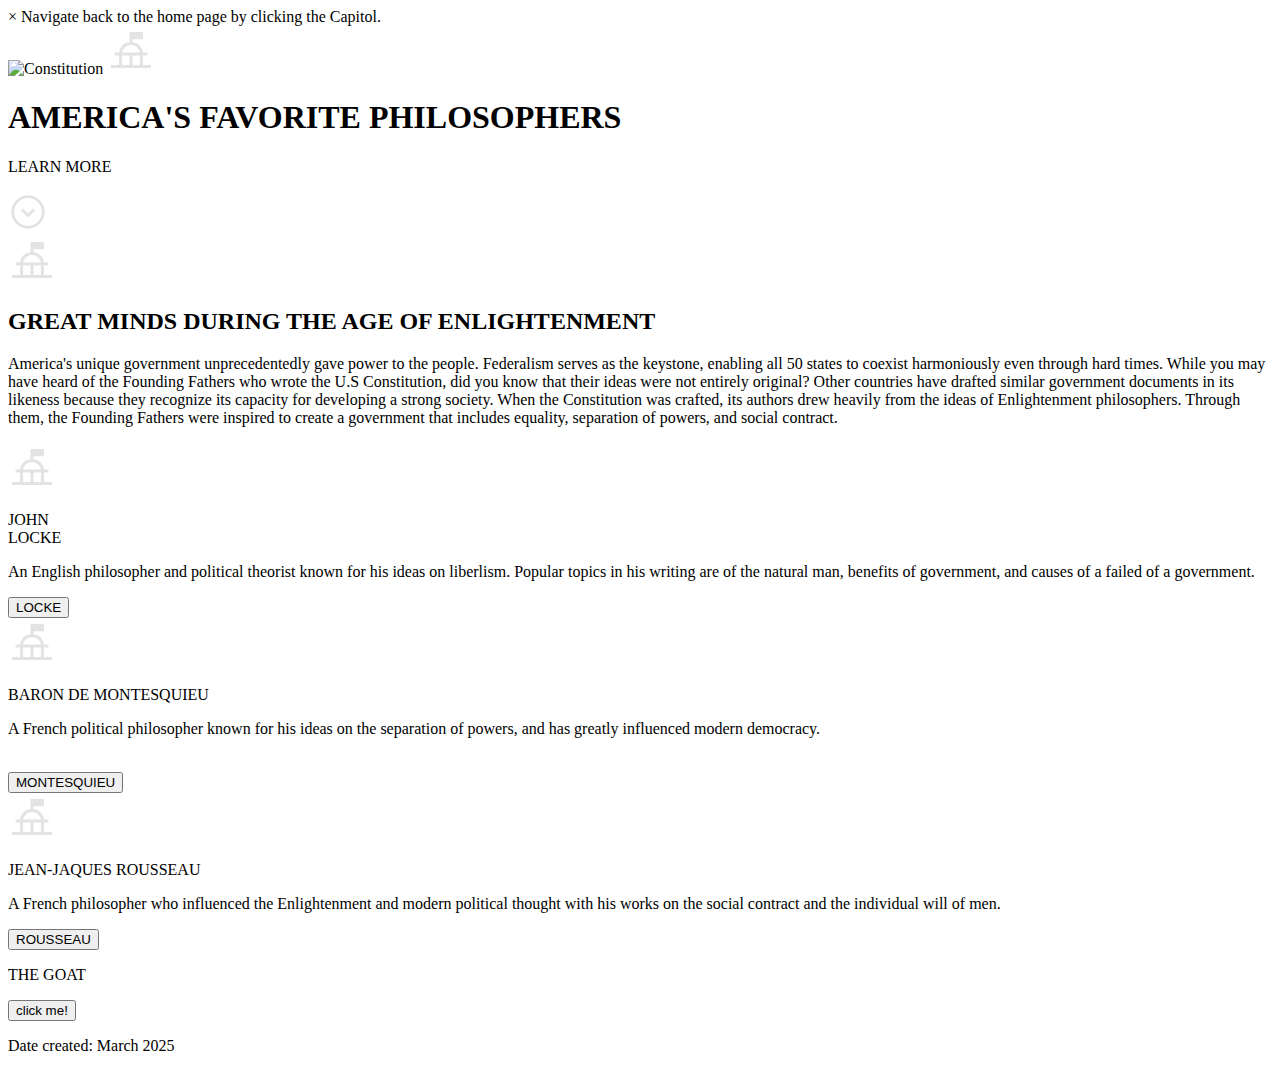
==== index.html @ 43fb9004 "montesquieu" ====
<!DOCTYPE html>
<html lang="en">

<head>
    <meta charset="UTF-8">
    <meta name="viewport" content="width=device-width, initial-scale=1.0">
    <title>Founding Principles Project</title>
    <link rel="stylesheet" href="/Founding-Principles-Project/css/style.css">

</head>

<body>
    <header class="header">
        <div class="alert">
            <span class="closebtn" onclick="this.parentElement.style.display='none';">&times;</span>
            Navigate back to the home page by clicking the Capitol.
        </div>
        <img src="/Founding-Principles-Project/images/Constitution.png" alt="Constitution">
        <a class="flag" href="/Founding-Principles-Project/index.html"><svg xmlns="http://www.w3.org/2000/svg"
                height="48px" viewBox="0 -960 960 960" width="48px" fill="#e3e3e3">
                <path
                    d="M80-120v-60h162v-192h-90v-60h91q5-84 61-139t146-65v-204h268v146H510v58q90 10 146 65t61 139h91v60h-90v192h162v60H80Zm222-60h148v-192H302v192Zm208 0h148v-192H510v192ZM305-432h350q-5-64-54-105t-121-41q-72 0-121 41t-54 105Zm175 0Z" />
            </svg></a>
        <h1>AMERICA'S FAVORITE PHILOSOPHERS</h1>
        <div class="arrow">
            <p class="white">LEARN MORE</p>
            <svg id='scroll-button' xmlns="http://www.w3.org/2000/svg" height="40px" viewBox="0 -960 960 960"
                width="40px" fill="#e3e3e3">
                <path
                    d="m480-347.33 175.33-175.34-47.66-46.66L480-441.67 352.33-569.33l-47.66 46.66L480-347.33ZM480-80q-82.33 0-155.33-31.5-73-31.5-127.34-85.83Q143-251.67 111.5-324.67T80-480q0-83 31.5-156t85.83-127q54.34-54 127.34-85.5T480-880q83 0 156 31.5T763-763q54 54 85.5 127T880-480q0 82.33-31.5 155.33-31.5 73-85.5 127.34Q709-143 636-111.5T480-80Zm0-66.67q139.33 0 236.33-97.33t97-236q0-139.33-97-236.33t-236.33-97q-138.67 0-236 97-97.33 97-97.33 236.33 0 138.67 97.33 236 97.33 97.33 236 97.33ZM480-480Z" />
            </svg>
        </div>
    </header>
    <div id="target-heading" class="main">
        <div class="top">
            <svg xmlns="http://www.w3.org/2000/svg" height="48px" viewBox="0 -960 960 960" width="48px" fill="#e3e3e3">
                <path
                    d="M80-120v-60h162v-192h-90v-60h91q5-84 61-139t146-65v-204h268v146H510v58q90 10 146 65t61 139h91v60h-90v192h162v60H80Zm222-60h148v-192H302v192Zm208 0h148v-192H510v192ZM305-432h350q-5-64-54-105t-121-41q-72 0-121 41t-54 105Zm175 0Z" />
            </svg>
            <h2>GREAT MINDS DURING THE AGE OF ENLIGHTENMENT</h2>
            <p class="white">
                America's unique government unprecedentedly gave power to the people.
                Federalism serves as the keystone, enabling all 50 states to coexist harmoniously even through hard
                times.
                While you may have heard of the Founding Fathers who wrote the U.S Constitution, did you know that their
                ideas were not entirely original?
                Other countries have drafted similar government documents in its likeness because they recognize its
                capacity for developing a strong society.
                When the Constitution was crafted, its authors drew heavily from the ideas of Enlightenment
                philosophers.
                Through them, the Founding Fathers were inspired to create a government that includes equality,
                separation of powers, and social contract.
                <!--Add one main point from each philosopher, then hit those points on their page-->
            </p>
        </div>
        <div class="boxes">
            <!--Change the description boxes to all be the same length, and pertianing more to the reading-->
            <div class="phil-intro">
                <svg xmlns="http://www.w3.org/2000/svg" height="48px" viewBox="0 -960 960 960" width="48px"
                    fill="#e3e3e3">
                    <path
                        d="M80-120v-60h162v-192h-90v-60h91q5-84 61-139t146-65v-204h268v146H510v58q90 10 146 65t61 139h91v60h-90v192h162v60H80Zm222-60h148v-192H302v192Zm208 0h148v-192H510v192ZM305-432h350q-5-64-54-105t-121-41q-72 0-121 41t-54 105Zm175 0Z" />
                </svg>
                <p class="name white">JOHN<br>LOCKE</p>
                <p class="white">An English philosopher and political theorist known for his ideas on liberlism. Popular
                    topics in his writing are of the natural man, benefits of government, and causes of a failed of a
                    government.
                </p>
                <a href="/Founding-Principles-Project/pages/locke.html"><button>LOCKE</button></a>
            </div>
            <div class="phil-intro">
                <svg xmlns="http://www.w3.org/2000/svg" height="48px" viewBox="0 -960 960 960" width="48px"
                    fill="#e3e3e3">
                    <path
                        d="M80-120v-60h162v-192h-90v-60h91q5-84 61-139t146-65v-204h268v146H510v58q90 10 146 65t61 139h91v60h-90v192h162v60H80Zm222-60h148v-192H302v192Zm208 0h148v-192H510v192ZM305-432h350q-5-64-54-105t-121-41q-72 0-121 41t-54 105Zm175 0Z" />
                </svg>
                <p class="name white">BARON DE MONTESQUIEU</p>
                <p class="white">A French political philosopher known for his ideas on the separation of powers, and
                    has greatly influenced modern democracy.<br><br></p>
                <a href="/Founding-Principles-Project/pages/montesquieu.html"><button>MONTESQUIEU</button></a>
            </div>
            <div class="phil-intro">
                <svg xmlns="http://www.w3.org/2000/svg" height="48px" viewBox="0 -960 960 960" width="48px"
                    fill="#e3e3e3">
                    <path
                        d="M80-120v-60h162v-192h-90v-60h91q5-84 61-139t146-65v-204h268v146H510v58q90 10 146 65t61 139h91v60h-90v192h162v60H80Zm222-60h148v-192H302v192Zm208 0h148v-192H510v192ZM305-432h350q-5-64-54-105t-121-41q-72 0-121 41t-54 105Zm175 0Z" />
                </svg>
                <p class="name white">JEAN-JAQUES ROUSSEAU</p>
                <p class="white">A French philosopher who influenced the Enlightenment and modern political thought with
                    his works on the social contract and the individual will of men.
                </p>
                <a href="/Founding-Principles-Project/pages/rousseau.html"><button>ROUSSEAU</button></a>
            </div>
        </div>
    </div>
    <div class="goat-parent">
        <div class="goat">
            <p class="name white">THE GOAT</p>
            <a href="/Founding-Principles-Project/pages/goat.html"><button>click me!</button></a>
        </div>
    </div>
    <footer>
        <p class="white">Date created: March 2025</p>
    </footer>
    <script src="/Founding-Principles-Project/script.js"></script>
</body>

</html>
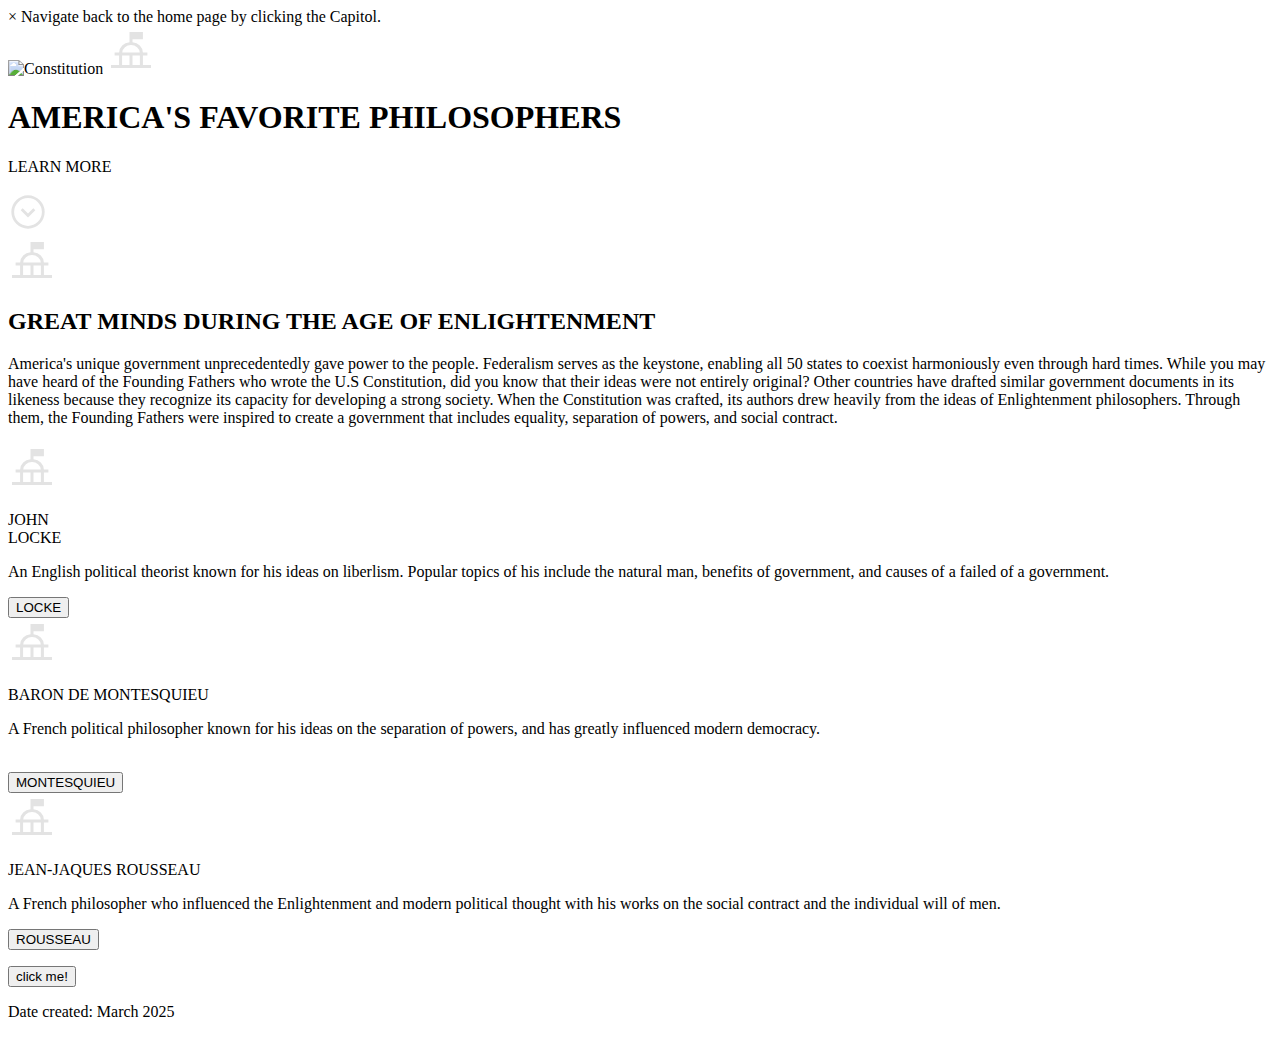
==== commit f9ed0848: "edits" ====
--- a/index.html
+++ b/index.html
@@ -62,8 +62,8 @@
                         d="M80-120v-60h162v-192h-90v-60h91q5-84 61-139t146-65v-204h268v146H510v58q90 10 146 65t61 139h91v60h-90v192h162v60H80Zm222-60h148v-192H302v192Zm208 0h148v-192H510v192ZM305-432h350q-5-64-54-105t-121-41q-72 0-121 41t-54 105Zm175 0Z" />
                 </svg>
                 <p class="name white">JOHN<br>LOCKE</p>
-                <p class="white">An English philosopher and political theorist known for his ideas on liberlism. Popular
-                    topics in his writing are of the natural man, benefits of government, and causes of a failed of a
+                <p class="white">An English political theorist known for his ideas on liberlism. Popular topics of his
+                    include the natural man, benefits of government, and causes of a failed of a
                     government.
                 </p>
                 <a href="/Founding-Principles-Project/pages/locke.html"><button>LOCKE</button></a>
@@ -95,7 +95,7 @@
     </div>
     <div class="goat-parent">
         <div class="goat">
-            <p class="name white">THE GOAT</p>
+            <p class="name white"></p>
             <a href="/Founding-Principles-Project/pages/goat.html"><button>click me!</button></a>
         </div>
     </div>
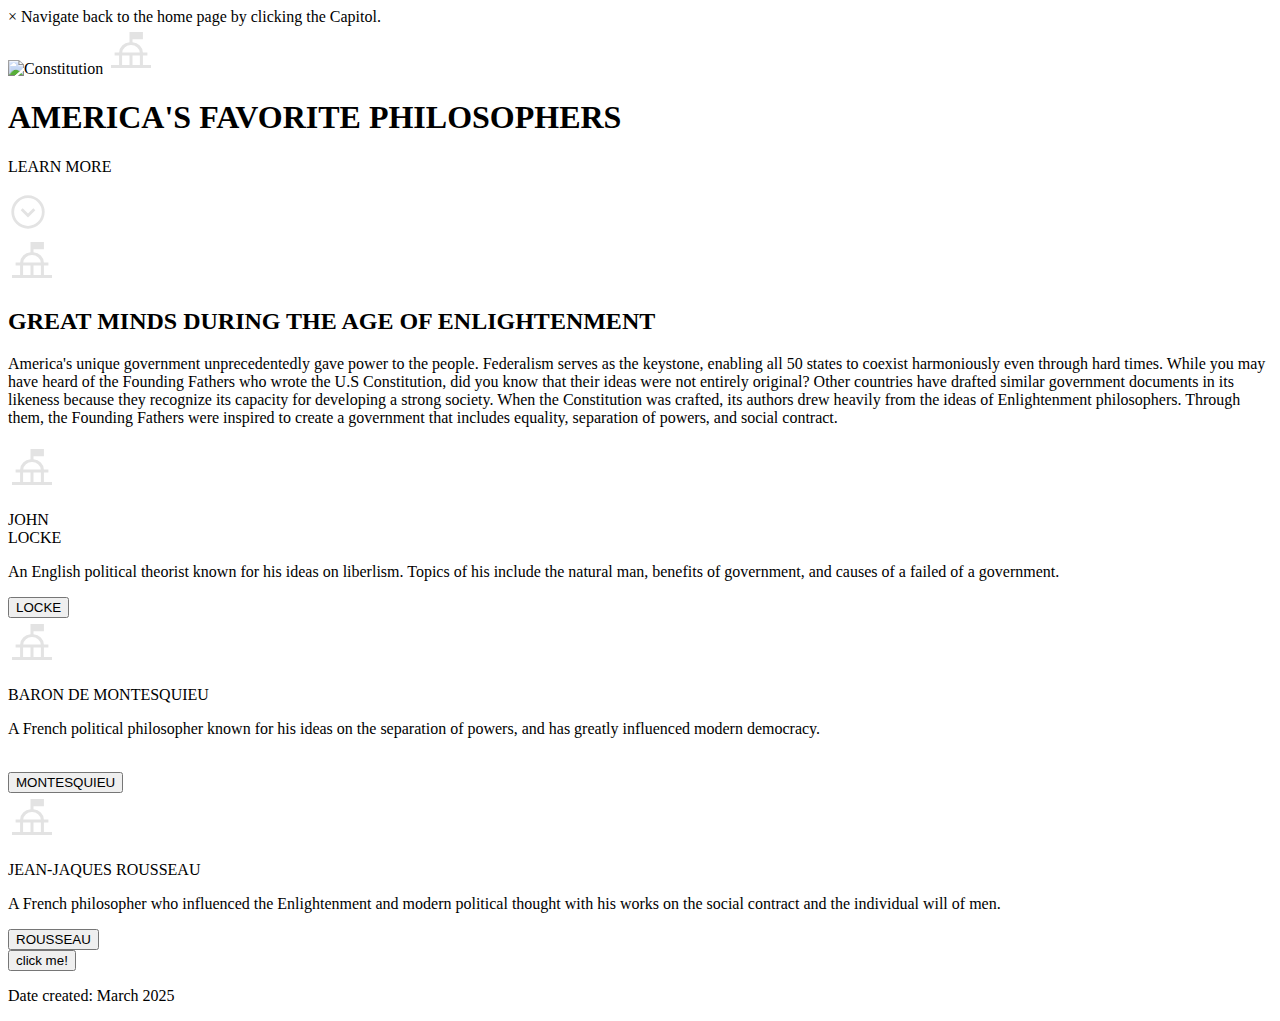
==== commit 3f76c495: "more edits" ====
--- a/index.html
+++ b/index.html
@@ -62,7 +62,7 @@
                         d="M80-120v-60h162v-192h-90v-60h91q5-84 61-139t146-65v-204h268v146H510v58q90 10 146 65t61 139h91v60h-90v192h162v60H80Zm222-60h148v-192H302v192Zm208 0h148v-192H510v192ZM305-432h350q-5-64-54-105t-121-41q-72 0-121 41t-54 105Zm175 0Z" />
                 </svg>
                 <p class="name white">JOHN<br>LOCKE</p>
-                <p class="white">An English political theorist known for his ideas on liberlism. Popular topics of his
+                <p class="white">An English political theorist known for his ideas on liberlism. Topics of his
                     include the natural man, benefits of government, and causes of a failed of a
                     government.
                 </p>
@@ -95,7 +95,6 @@
     </div>
     <div class="goat-parent">
         <div class="goat">
-            <p class="name white"></p>
             <a href="/Founding-Principles-Project/pages/goat.html"><button>click me!</button></a>
         </div>
     </div>
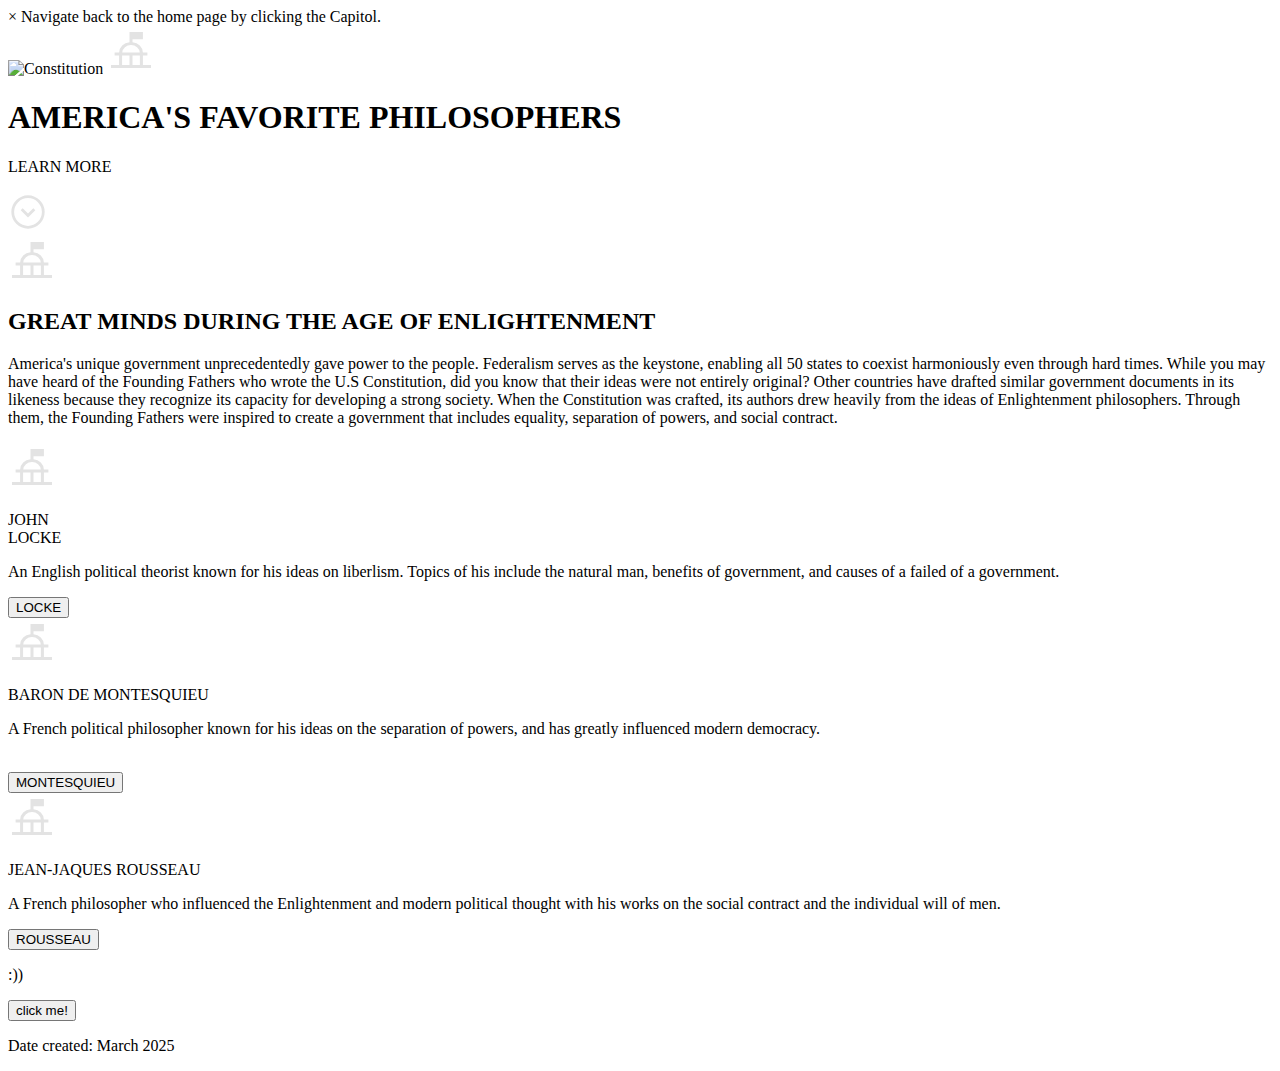
==== commit 0933ba2b: "hopefully good animation" ====
--- a/index.html
+++ b/index.html
@@ -94,6 +94,7 @@
         </div>
     </div>
     <div class="goat-parent">
+        <p class="name white">:))</p>
         <div class="goat">
             <a href="/Founding-Principles-Project/pages/goat.html"><button>click me!</button></a>
         </div>
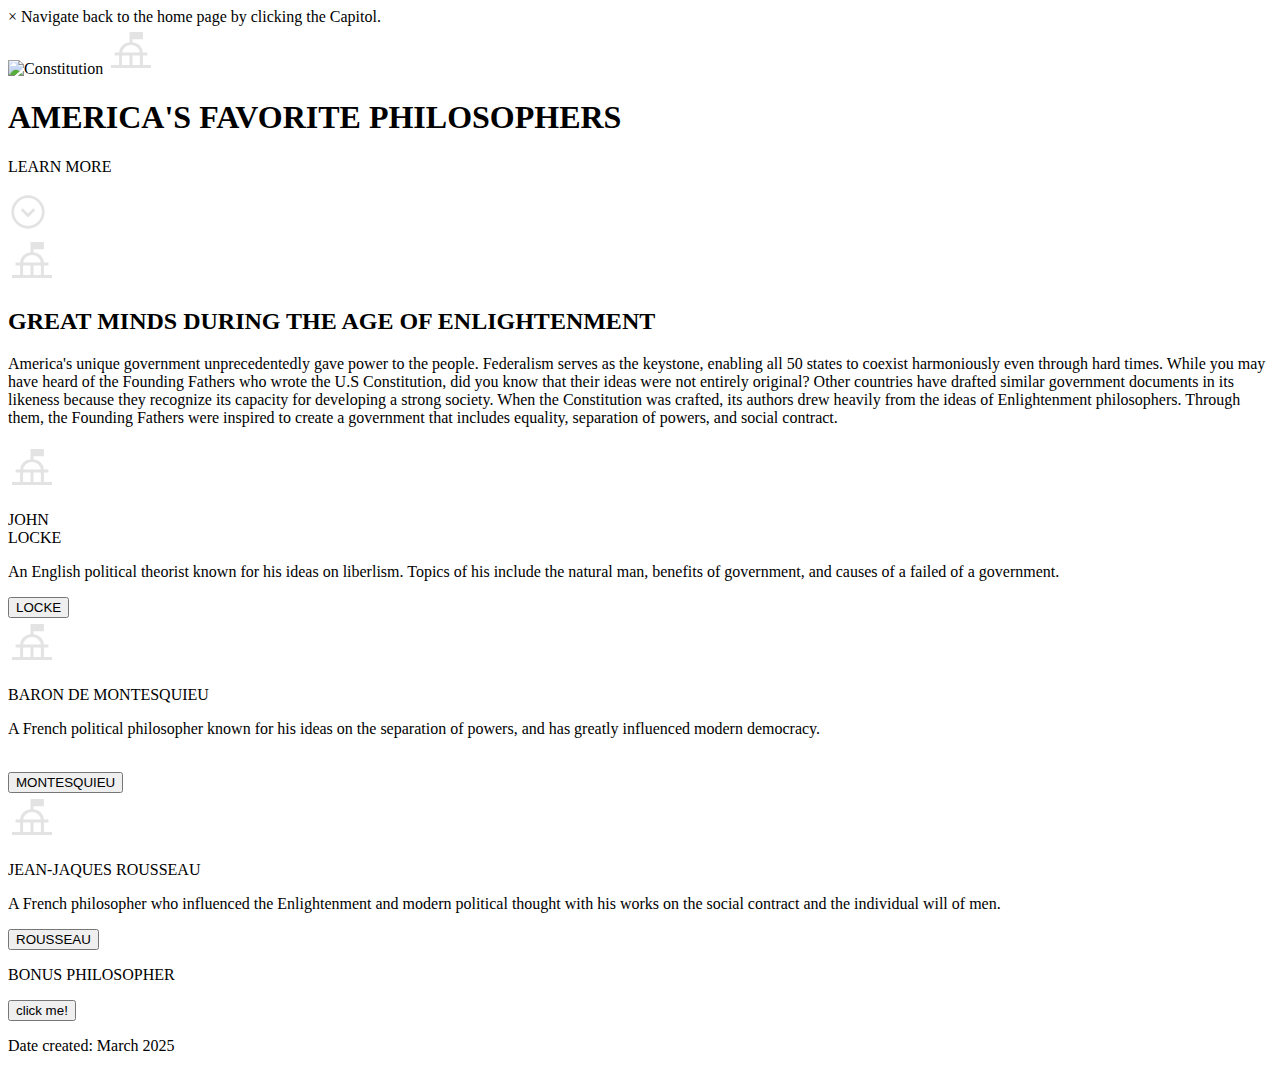
==== commit ad7c99c9: "left right ani" ====
--- a/index.html
+++ b/index.html
@@ -94,7 +94,7 @@
         </div>
     </div>
     <div class="goat-parent">
-        <p class="name white">:))</p>
+        <p class="name white">BONUS PHILOSOPHER</p>
         <div class="goat">
             <a href="/Founding-Principles-Project/pages/goat.html"><button>click me!</button></a>
         </div>
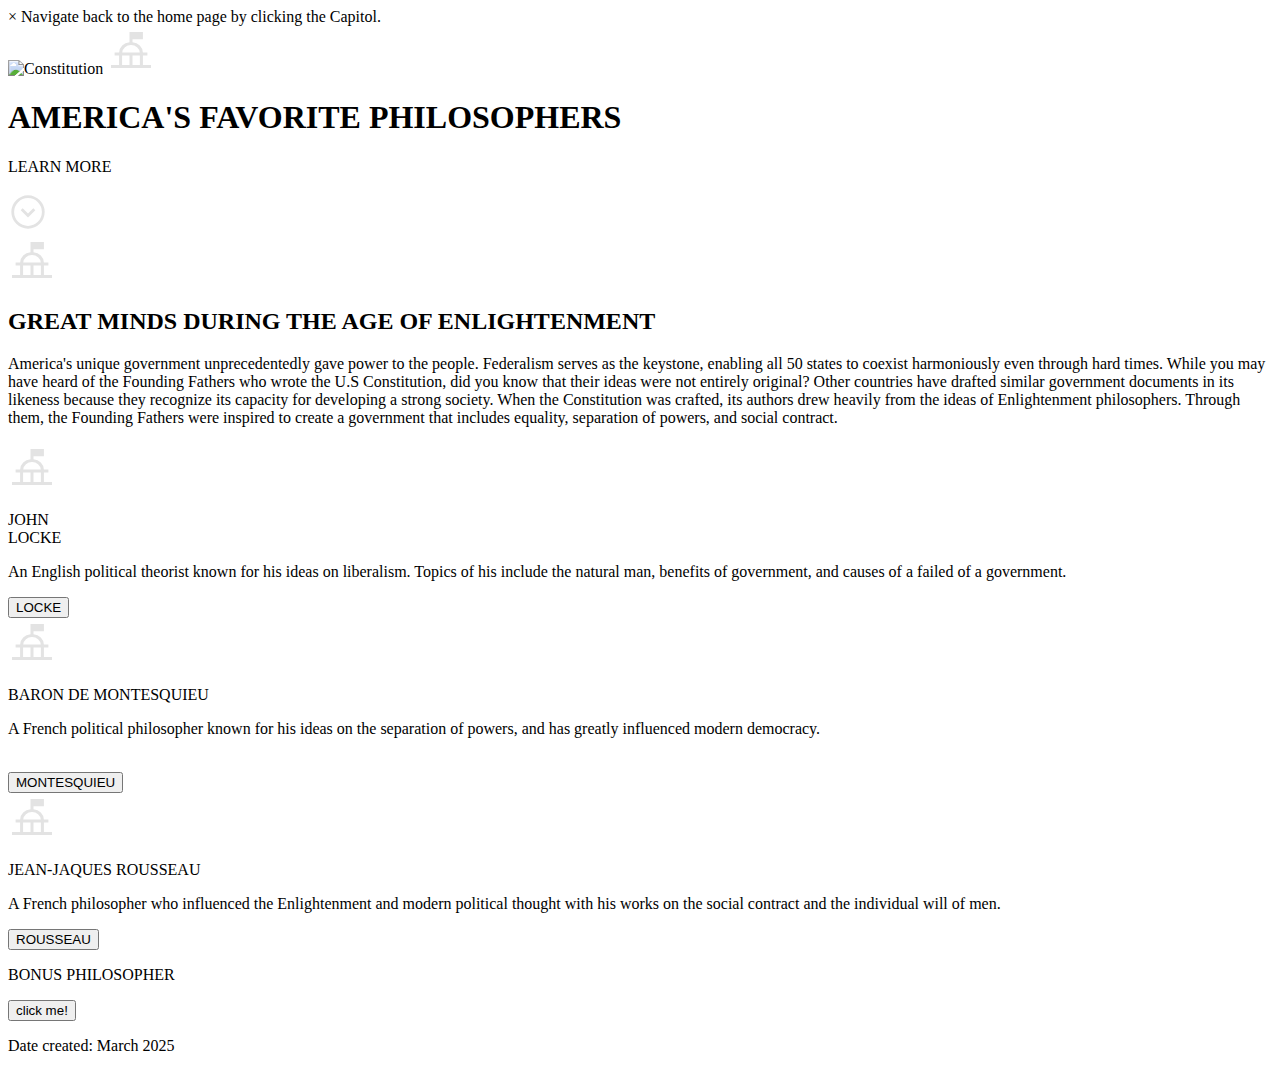
==== commit b1848053: "pointer and grammer erros" ====
--- a/index.html
+++ b/index.html
@@ -24,7 +24,7 @@
         <h1>AMERICA'S FAVORITE PHILOSOPHERS</h1>
         <div class="arrow">
             <p class="white">LEARN MORE</p>
-            <svg id='scroll-button' xmlns="http://www.w3.org/2000/svg" height="40px" viewBox="0 -960 960 960"
+            <svg class="pointer " id='scroll-button' xmlns="http://www.w3.org/2000/svg" height="40px" viewBox="0 -960 960 960"
                 width="40px" fill="#e3e3e3">
                 <path
                     d="m480-347.33 175.33-175.34-47.66-46.66L480-441.67 352.33-569.33l-47.66 46.66L480-347.33ZM480-80q-82.33 0-155.33-31.5-73-31.5-127.34-85.83Q143-251.67 111.5-324.67T80-480q0-83 31.5-156t85.83-127q54.34-54 127.34-85.5T480-880q83 0 156 31.5T763-763q54 54 85.5 127T880-480q0 82.33-31.5 155.33-31.5 73-85.5 127.34Q709-143 636-111.5T480-80Zm0-66.67q139.33 0 236.33-97.33t97-236q0-139.33-97-236.33t-236.33-97q-138.67 0-236 97-97.33 97-97.33 236.33 0 138.67 97.33 236 97.33 97.33 236 97.33ZM480-480Z" />
@@ -62,11 +62,11 @@
                         d="M80-120v-60h162v-192h-90v-60h91q5-84 61-139t146-65v-204h268v146H510v58q90 10 146 65t61 139h91v60h-90v192h162v60H80Zm222-60h148v-192H302v192Zm208 0h148v-192H510v192ZM305-432h350q-5-64-54-105t-121-41q-72 0-121 41t-54 105Zm175 0Z" />
                 </svg>
                 <p class="name white">JOHN<br>LOCKE</p>
-                <p class="white">An English political theorist known for his ideas on liberlism. Topics of his
+                <p class="white">An English political theorist known for his ideas on liberalism. Topics of his
                     include the natural man, benefits of government, and causes of a failed of a
                     government.
                 </p>
-                <a href="/Founding-Principles-Project/pages/locke.html"><button>LOCKE</button></a>
+                <a class="pointer" href="/Founding-Principles-Project/pages/locke.html"><button>LOCKE</button></a>
             </div>
             <div class="phil-intro">
                 <svg xmlns="http://www.w3.org/2000/svg" height="48px" viewBox="0 -960 960 960" width="48px"
@@ -77,7 +77,7 @@
                 <p class="name white">BARON DE MONTESQUIEU</p>
                 <p class="white">A French political philosopher known for his ideas on the separation of powers, and
                     has greatly influenced modern democracy.<br><br></p>
-                <a href="/Founding-Principles-Project/pages/montesquieu.html"><button>MONTESQUIEU</button></a>
+                <a class="pointer" href="/Founding-Principles-Project/pages/montesquieu.html"><button>MONTESQUIEU</button></a>
             </div>
             <div class="phil-intro">
                 <svg xmlns="http://www.w3.org/2000/svg" height="48px" viewBox="0 -960 960 960" width="48px"
@@ -89,14 +89,14 @@
                 <p class="white">A French philosopher who influenced the Enlightenment and modern political thought with
                     his works on the social contract and the individual will of men.
                 </p>
-                <a href="/Founding-Principles-Project/pages/rousseau.html"><button>ROUSSEAU</button></a>
+                <a class="pointer" href="/Founding-Principles-Project/pages/rousseau.html"><button>ROUSSEAU</button></a>
             </div>
         </div>
     </div>
     <div class="goat-parent">
-        <p class="name white">BONUS PHILOSOPHER</p>
         <div class="goat">
-            <a href="/Founding-Principles-Project/pages/goat.html"><button>click me!</button></a>
+            <p class="name white">BONUS PHILOSOPHER</p>
+            <a class="pointer" href="/Founding-Principles-Project/pages/astley.html"><button>click me!</button></a>
         </div>
     </div>
     <footer>
